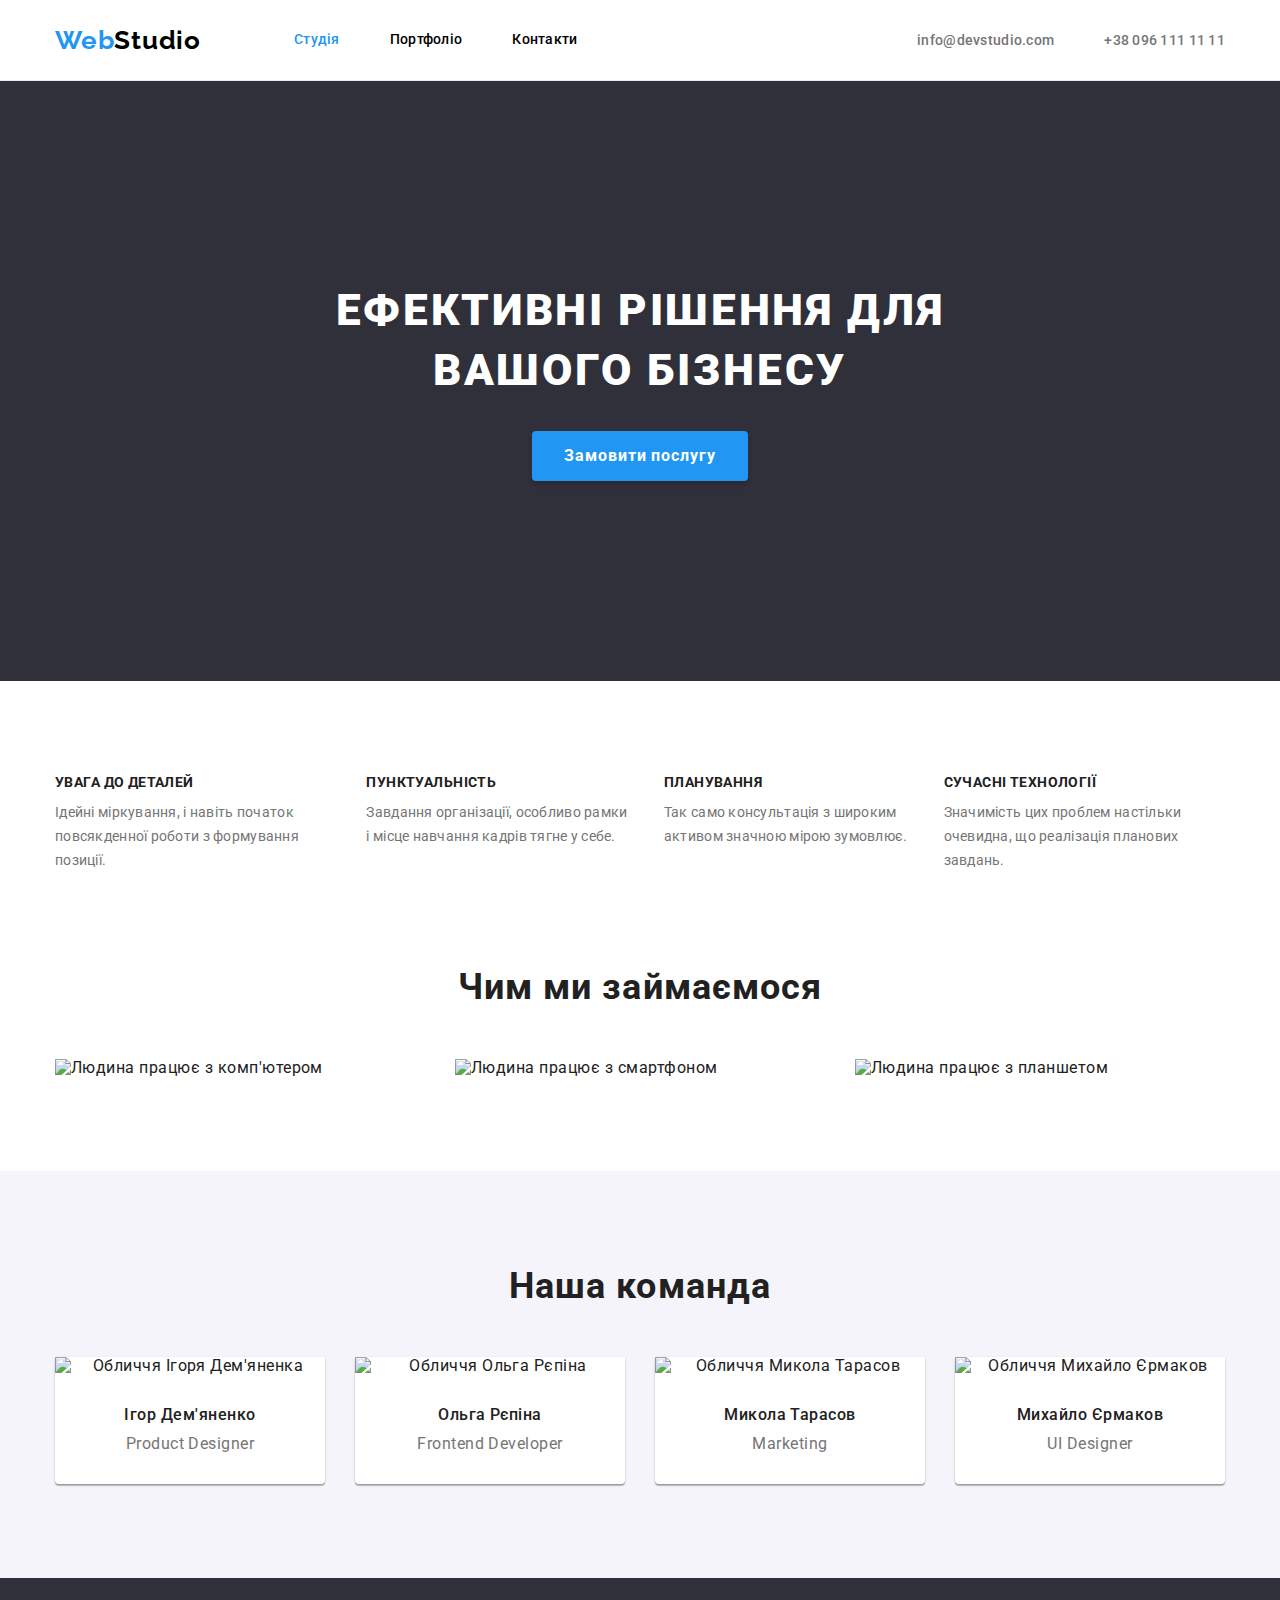
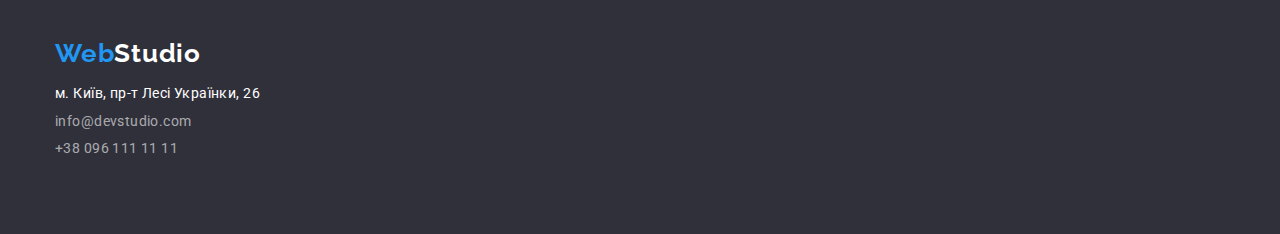
==== index.html @ f09baed0 "add prettier" ====
<!DOCTYPE html>
<html lang="uk">
   <head>
   <meta charset="UTF-8">
   <meta http-equiv="X-UA-Compatible" content="IE=edge">
   <meta name="viewport" content="width=device-width, initial-scale=1.0">
   <title>WebStudio</title>
   <link rel="preconnect" href="https://fonts.googleapis.com" />
   <link rel="preconnect" href="https://fonts.gstatic.com" crossorigin />
   <link href="https://fonts.googleapis.com/css2?family=Raleway:wght@700&family=Roboto:wght@400;500;700;900&display=swap" rel="stylesheet"/>
   <link rel="stylesheet" 
   href="https://cdnjs.cloudflare.com/ajax/libs/modern-normalize/1.1.0/modern-normalize.min.css">
   <link rel="stylesheet" 
   href="./css/styles.css">
</head>
<body>
   <!-- Шапка-->
   <header class="header">
      <div class="container site-header">
         <nav class="nav">
            <a href="./index.html" class="logo-head"><span class="logo-title">Web</span>Studio</a>
            <ul class="nav-list list"> 
               <li class="item">
                  <a class="link current" href="./index.html">Студія</a></li>
               <li class="item">
                  <a class="link" href="./portfolio.html">Портфоліо</a></li>
               <li class="item">
                  <a class="link" href="">Контакти</a></li>
            </ul>
         </nav>
         <ul class="contact-list list">
            <li class="item">
               <a class="contact-link" href="mailto:info@devstudio.com">info@devstudio.com</a></li>
            <li class="item">
               <a class="contact-link" href="tel:+380961111111">+38 096 111 11 11</a></li>
         </ul>
      </div>
   </header>
   <main>
      <!--Герой-->
         <section class="hero section">
            <div class="container">
               <h1 class="hero-title">Ефективні рішення для вашого бізнесу</h1>
               <button class="hero-button" type="button">Замовити послугу</button>
            </div>
         </section>
      <!--Переваги-->
      <section class="advantages section">
         <div class="container">
            <h2 class="visually-hidden">Наші переваги</h2>
            <ul class="advantages-list list">
               <li class="item">
                  <h3 class="title">УВАГА ДО ДЕТАЛЕЙ</h3>
                  <p class="text">Ідейні міркування, і навіть початок повсякденної роботи з формування позиції.</p>
               </li>
               <li class="item">
                  <h3 class="title">ПУНКТУАЛЬНІСТЬ</h3>
                  <p class="text">Завдання організації, особливо рамки і місце навчання кадрів тягне у себе.</p>
               </li>
               <li class="item">
                  <h3 class="title">ПЛАНУВАННЯ</h3>
                  <p class="text">Так само консультація з широким активом значною мірою зумовлює.</p>
               </li>
               <li class="item">
                  <h3 class="title">СУЧАСНІ ТЕХНОЛОГІЇ</h3>
                  <p class="text">Значимість цих проблем настільки очевидна, що реалізація планових завдань.</p>
               </li>
            </ul>
         </div>
      </section>
      <!--Чим ми займаємося-->
      <section class="services section">
         <div class="container">
            <h2 class="services-title">Чим ми займаємося</h2>
            <ul class="services-list list">
               <li class="item">
                  <img class="img" 
                  src="./images/img3.jpg" 
                  alt="Людина працює з комп'ютером"
                  width="370">
               </li>
               <li class="item">
                  <img class="img" 
                  src="./images/box2.jpg" 
                  alt="Людина працює з смартфоном"
                  width="370">
               </li>
               <li class="item">
                  <img class="img" 
                  src="./images/img1.jpg" 
                  alt="Людина працює з планшетом"
                  width="370">
               </li>
            </ul>
         </div>
      </section>
      <!--Наша команда-->
         <section class="team section">
            <div class="container">
               <h2 class="team-title">Наша команда</h2>
               <ul class="team-list list">
                  <li class="item">
                     <img class="img" 
                     src="./images/img5.jpg" 
                     alt="Обличчя Ігоря Дем'яненка"
                     width="270">
                     <div class="text">
                        <h3 class="name">Ігор Дем'яненко</h3>
                        <p lang="en" class="proffesion">Product Designer</p>
                     </div>
                  </li>
                  <li class="item">
                     <img class="img" 
                     src="./images/img6.jpg" 
                     alt="Обличчя Ольга Рєпіна"
                     width="270">
                     <div class="text">
                        <h3 class="name">Ольга Рєпіна</h3>
                        <p lang="en" class="proffesion">Frontend Developer</p>
                     </div>
                  </li>
                  <li class="item">
                     <img class="img" 
                     src="./images/img7.jpg" 
                     alt="Обличчя Микола Тарасов"
                     width="270">
                     <div class="text">
                        <h3 class="name">Микола Тарасов</h3>
                        <p lang="en" class="proffesion">Marketing</p>
                     </div>
                  </li>
                  <li class="item">
                     <img class="img" 
                     src="./images/img8.jpg" 
                     alt="Обличчя Михайло Єрмаков"
                     width="270">
                     <div class="text">
                        <h3 class="name">Михайло Єрмаков</h3>
                        <p lang="en" class="proffesion">UI Designer</p>
                     </div>
                  </li>
               </ul>
            </div>
         </section>
   </main>
   <footer class="footer">
      <div class="container">
         <a href="./index.html" class="logo-foot"><span class="logo-title">Web</span>Studio</a>
         <address class="address">
            <ul class="address-list list">
               <li class="item">
                  <a href="https://goo.gl/maps/CPtrU1FHBa2aNyZL9" class="link-map" target="_blank" rel="noopener noreferrer nofollow">м. Київ, пр-т Лесі Українки, 26</a></li>
               <li class="item">
                  <a class="link-footer" href="mailto:info@devstudio.com">info@devstudio.com</a></li>
               <li class="item">
                  <a class="link-footer" href="tel:+380961111111">+38 096 111 11 11</a></li>
            </ul>
         </address>
      </div>
   </footer>
</body>
</html>
---- css/styles.css ----
:root {
   --primary-text-color: #212121;
   --secondary-text-color: #757575;
   --logo-text-color: #000000;

   --accent-color: #2196F3;

   --primary-backg-color: #ffffff;
   --secondary-backg-color: #F5F4FA;

   --hero-bg-color: #2f303a;
}

html {
   box-sizing: border-box;
}

*,
*::before,
*::after {
   box-sizing: inherit;
}



body {
   background-color: var(--primary-backg-color);
   color: var(--primary-text-color);
   font-family: 'Roboto', sans-serif;
   letter-spacing: 0.03em;
}

.container {
   width: 1200px;
   padding-left: 15px;
   padding-right: 15px;
   margin: 0 auto;
}

.list {
   list-style: none;

}

h1,
h2,
h3,
h4,
h5,
h6,
p {
   margin: 0;
   padding: 0;
}

ul {
   padding: 0;
}

img {
   display: block;
}

.section {
   padding-top: 94px;
   padding-bottom: 94px;
}

.visually-hidden {
   position: absolute;
   white-space: nowrap;
   width: 1px;
   height: 1px;
   overflow: hidden;
   border: 0;
   padding: 0;
   clip: rect(0 0 0 0);
   clip-path: inset(50%);
   margin: -1px;
}

.title {
   font-style: normal;
   font-weight: 700;
   font-size: 14px;
   line-height: 16px;
   letter-spacing: 0.03em;
   color: var(--primary-text-color);
}

.services-title,
.team-title {
   font-weight: 700;
   font-size: 36px;
   line-height: 1.17;
   text-align: center;
   letter-spacing: 0.03em;

   margin-bottom: 50px;
   
   color: var(--primary-text-color);
}

.team.section {
   background: var(--secondary-backg-color)
}

/*-----------HEADER----------*/

.header {
   border-bottom: 1px solid #ececec;
}

.site-header {
   display: flex;
   align-items: center;
}

/*------------LOGO-----------*/

.logo-head {
   color: var(--logo-text-color);
   font-family: 'Raleway';
   font-weight: 700;
   font-size: 26px;
   line-height: 1.19;
   letter-spacing: 0.03em;
   text-decoration: none;
}

.link {
   color: var(--accent-color)
}

.link.current {
   color: var(--accent-color);
}

.logo-title {
   color: var(--accent-color);
}

/*------------NAVIGATION-----------*/

.nav {
   display: flex;
   align-items: center;
}

.nav-list {
   display: flex;
   align-items: center;
   margin: 0;
   margin-left: 93px;
}

.nav-list .item + .item {
   margin-left: 50px;
}

.link {
   display: block;
   padding: 32px 0;
   color: var(--logo-text-color);
   font-weight: 500;
   font-size: 14px;
   line-height: 1.14;
   letter-spacing: 0.02em;
   text-decoration: none;
}

.nav-list .link:hover,
.nav-list .link:focus {
   color: var(--accent-color);
}

/*-------------CONTACTS-----------*/

.contact-list {
   display: flex;
   margin: 0;
   margin-left: auto;
}

.contact-list .item + .item {
   margin-left: 50px;
}

.contacts-list .link {
   display: block;
   padding-top: 32px;
   padding-bottom: 32px;
   color: var(--secondary-text-color);
   font-weight: 500;
   font-size: 14px;
   line-height: 1.14;
   letter-spacing: 0.02em;
   text-decoration: none;
}

.contact-link {
   color: var(--secondary-text-color);
   font-weight: 500;
   font-size: 14px;
   line-height: 1.14;
   letter-spacing: 0.02em;
   text-decoration: none;
}

.contact-list .contact-link:hover,
.contact-list .contact-link:focus {
   color: var(--accent-color);
}

/*--------------MAIN------------*/

/*--------------HERO------------*/

.hero {
   padding-top: 200px;
   padding-bottom: 200px;
   text-align: center;
   background: var(--hero-bg-color);
}



.hero-title {
   font-weight: 900;
   font-size: 44px;
   line-height: 1.36;
   text-align: center;
   letter-spacing: 0.06em;
   text-transform: uppercase;
   color: var(--primary-backg-color);
   margin-bottom: 30px;

   width: 696px;
   margin-left: auto;
   margin-right: auto;
}

/*--------------HERO BUTTON------------*/

.hero-button {
   font-weight: 700;
   font-size: 16px;
   line-height: 1.88;
   align-items: center;
   text-align: center;
   letter-spacing: 0.06em;
   color: var(--primary-backg-color);
   background: #2196F3;
   text-decoration: none;
   cursor: pointer;
   box-shadow: 0px 4px 4px rgb(0 0 0 / 15%);
   border-radius: 4px;
   border: transparent;

   padding: 10px 32px;
   display: inline-block;
   min-width: 216px;
}

.button {
   color: var(--primary-text-color);
   background-color: var(--secondary-backg-color);
   border-radius: 4px;
   cursor: pointer;
   border: transparent;
}

.button:hover,
.button:focus {
   color: #FFFFFF;
   background: var(--accent-color);
}

.hero-button:hover,
.hero-button:focus {
   background: #188CE8;
}


/*-------------ADVANTAGES-----------*/

.advantages .title {
   font-weight: 700;
   font-size: 14px;
   line-height: 1.14;
   letter-spacing: 0.03em;
   text-transform: uppercase;
   color: var(--primary-text-color);

   margin-bottom: 10px;
}

.advantages-list .text {
   font-size: 14px;
   line-height: 1.71;
   letter-spacing: 0.02em;
   color: var(--secondary-text-color);
}

.advantages-list {
   display: flex;
   margin: 0;
}

.advantages-list .item + .item {
   margin-left: 30px;
}

.services {
   padding-top: 0;
}

.services-list {
   display: flex;
   margin: 0;
}

.services-list .item + .item {
   margin-left: 30px;
}

/*-------------TEAM-----------*/

.team {
   background-color: var(--primary-backg-color)
}

.team-list {
   display: flex;
   margin: 0;
}

.team-list .item {
   text-align: center;
   background-color: var(--primary-backg-color);
   box-shadow: 0px 1px 3px rgba(0, 0, 0, 0.12), 0px 1px 1px rgba(0, 0, 0, 0.14),
   0px 2px 1px rgba(0, 0, 0, 0.2);
   border-radius: 0px 0px 4px 4px;
}

.team-list .item + .item {
   margin-left: 30px;
}

.team-list .text {
   padding-top: 30px;
   padding-bottom: 30px;
}

.name {
   font-weight: 500;
   font-size: 16px;
   line-height: 1.19;
   letter-spacing: 0.03em;
   margin-bottom: 10px;
}

.proffesion {
   font-size: 16px;
   line-height: 1.19;
   letter-spacing: 0.03em;
   color: var(--secondary-text-color);
}

/*--------------FOOTER------------*/

.footer {
   background: var(--hero-bg-color);
   padding-top: 60px;
   padding-bottom: 60px;
}


/*--------------LOGO------------*/

.logo-foot {
   display: inline-block;
   font-family: 'Raleway';
   font-weight: 700;
   font-size: 26px;
   line-height: 1.19;
   letter-spacing: 0.03em;
   text-decoration: none;
   margin-bottom: 20px;
   margin: 0;
   color: var(--primary-backg-color)
}

/*--------------ADDRESS------------*/

.link-footer {
   font-style: normal;
   font-size: 14px;
   line-height: 1.71x;
   letter-spacing: 0.03em;
   color: rgba(255, 255, 255, 0.6);
   text-decoration: none;
}

.link-footer:hover,
.link-footer:focus {
color: var(--accent-color);
}

.link-map {
   font-family: 'Roboto', sans-serif;
   font-style: normal;
   font-weight: 400;
   font-size: 14px;
   line-height: 1.71px;
   letter-spacing: 0.03em;
   text-decoration: none;
   color: var(--primary-backg-color);
}

.address-list .link {
   display: inline-block;
   margin: 0;
   font-style: normal;
   font-size: 14px;
   line-height: 1.71x;
   letter-spacing: 0.03em;
   color: rgba(255, 255, 255, 0.6);
   text-decoration: none;
}

.address-list .list {
   margin: 0;
}

.address-list .item + .item {
   margin-top: 9px;
}

.address-list .link-map {
   color: var(--primary-backg-color);
}

.address-list .link:hover,
.address-list .link:focus {
   color: var(--accent-color);
}

/*--------------PORTFOLIO------------*/



/*--------------FILTR------------*/

.filter {
   display: flex;
   justify-content: center;
   margin: 0;
}

.filter .item + .item {
   margin-left: 8px;
}

.button {
   padding-top: 6px;
   padding-bottom: 6px;
   padding-left: 22px;
   padding-right: 22px;

   font-weight: 500;
   font-size: 16px;
   line-height: 1.62;
   letter-spacing: 0.03em;

   display: inline-block;

   color: var(--primary-text-color);
   background: var(--secondary-backg-color);
   border-radius: 4px;
   cursor: pointer;
   border: transparent;
}


.button {
   font-family: inherit;
   font-weight: 500;
   font-size: 16px;
   line-height: 1.62;
   letter-spacing: 0.03em;
   color: #212121;
   background-color: #F5F4FA;
   cursor: pointer;
   padding: 6px 2;
}

.button:hover,
.button:focus {
   color: var(--primary-backg-color);
   background-color: var(--accent-color);
}

/*--------------GALLERY------------*/

.portfolio-list {
   display: flex;
   flex-wrap: wrap;
   margin-top: 50px;
}

.portfolio-list .item:not(:nth-child(3n + 3)) {
   margin-right: 30px;
}

.portfolio-list .item:not(:nth-last-child(-n + 3)) {
   margin-bottom: 30px;
}

.portfolio-list .title {
   font-weight: 700;
   font-size: 18px;
   line-height: 2;
   letter-spacing: 0.06em;
}

.portfolio-list .text {
   margin-top: 4px;
   font-weight: 400;
   font-size: 16px;
   line-height: 1.88;
   letter-spacing: 0.03em;
   color: var(--secondary-text-color);
}

.portfolio-list .description {
   padding: 20px 24px;
   justify-content: center;
   border-bottom: 1px solid #eeeeee;
   border-left: 1px solid #eeeeee;
   border-right: 1px solid #eeeeee;
}
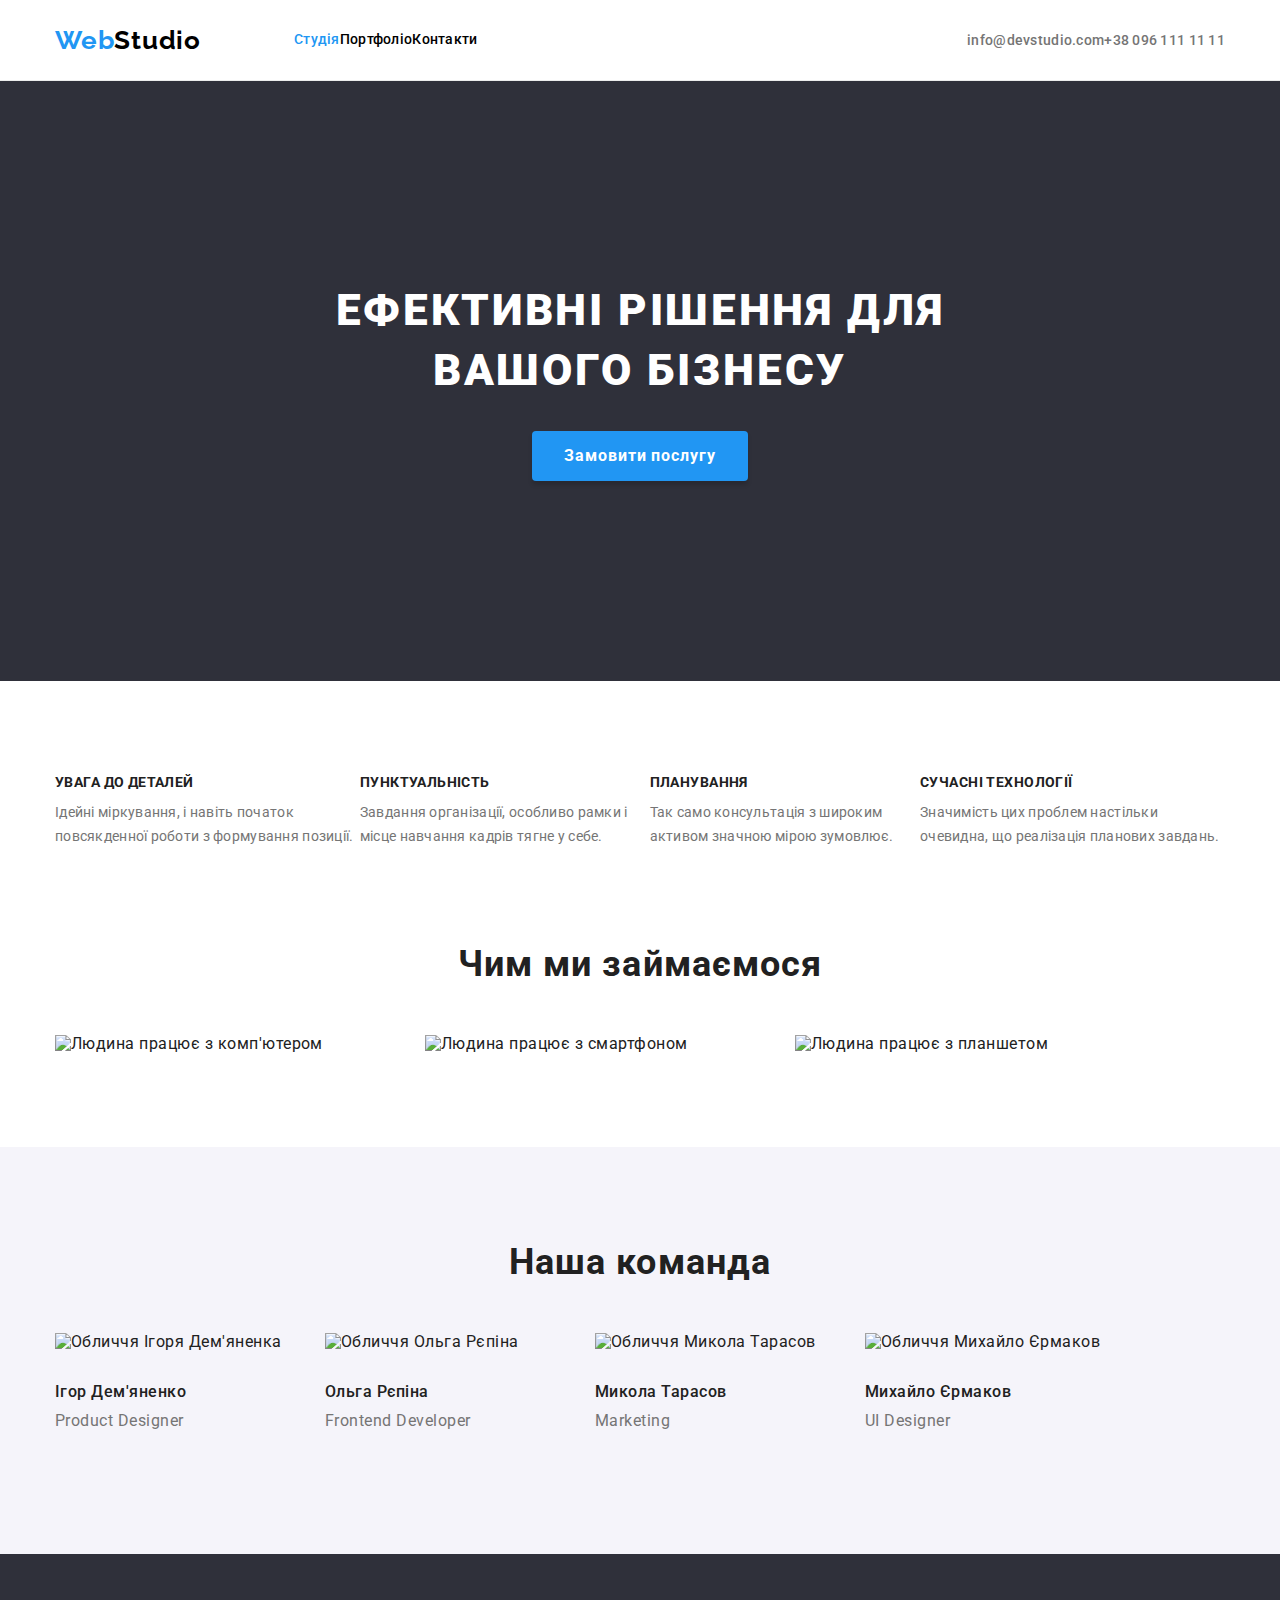
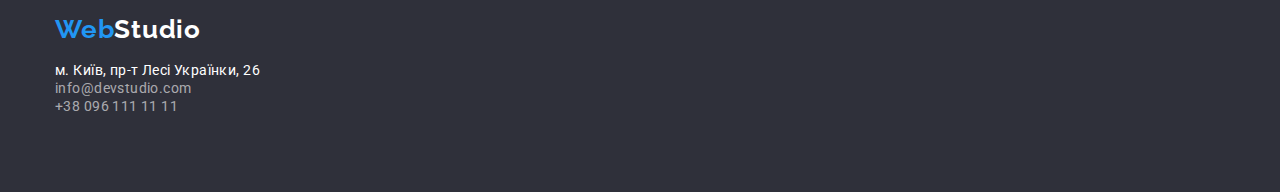
==== commit 10d3b6b4: "complete hw-03" ====
--- a/index.html
+++ b/index.html
@@ -5,13 +5,11 @@
    <meta http-equiv="X-UA-Compatible" content="IE=edge">
    <meta name="viewport" content="width=device-width, initial-scale=1.0">
    <title>WebStudio</title>
-   <link rel="preconnect" href="https://fonts.googleapis.com" />
+   <link rel="preconnect" href="https://fonts.googleapis.com"/>
    <link rel="preconnect" href="https://fonts.gstatic.com" crossorigin />
-   <link href="https://fonts.googleapis.com/css2?family=Raleway:wght@700&family=Roboto:wght@400;500;700;900&display=swap" rel="stylesheet"/>
-   <link rel="stylesheet" 
-   href="https://cdnjs.cloudflare.com/ajax/libs/modern-normalize/1.1.0/modern-normalize.min.css">
-   <link rel="stylesheet" 
-   href="./css/styles.css">
+   <link rel="stylesheet" href="https://fonts.googleapis.com/css2?family=Raleway:wght@700&family=Roboto:wght@400;500;700;900&display=swap"/>
+   <link rel="stylesheet" href="https://cdnjs.cloudflare.com/ajax/libs/modern-normalize/1.1.0/modern-normalize.min.css"/>
+   <link rel="stylesheet" href="./css/styles.css"/>
 </head>
 <body>
    <!-- Шапка-->
@@ -20,18 +18,18 @@
          <nav class="nav">
             <a href="./index.html" class="logo-head"><span class="logo-title">Web</span>Studio</a>
             <ul class="nav-list list"> 
-               <li class="item">
-                  <a class="link current" href="./index.html">Студія</a></li>
-               <li class="item">
-                  <a class="link" href="./portfolio.html">Портфоліо</a></li>
-               <li class="item">
-                  <a class="link" href="">Контакти</a></li>
+               <li class="nav-items">
+                  <a class="nav-link current" href="./index.html">Студія</a></li>
+               <li class="nav-items">
+                  <a class="nav-link" href="./portfolio.html">Портфоліо</a></li>
+               <li class="nav-items">
+                  <a class="nav-link" href="">Контакти</a></li>
             </ul>
          </nav>
          <ul class="contact-list list">
-            <li class="item">
+            <li class="contact-item">
                <a class="contact-link" href="mailto:info@devstudio.com">info@devstudio.com</a></li>
-            <li class="item">
+            <li class="contact-item">
                <a class="contact-link" href="tel:+380961111111">+38 096 111 11 11</a></li>
          </ul>
       </div>
@@ -49,19 +47,19 @@
          <div class="container">
             <h2 class="visually-hidden">Наші переваги</h2>
             <ul class="advantages-list list">
-               <li class="item">
+               <li class="advantages-item">
                   <h3 class="title">УВАГА ДО ДЕТАЛЕЙ</h3>
                   <p class="text">Ідейні міркування, і навіть початок повсякденної роботи з формування позиції.</p>
                </li>
-               <li class="item">
+               <li class="advantages-item">
                   <h3 class="title">ПУНКТУАЛЬНІСТЬ</h3>
                   <p class="text">Завдання організації, особливо рамки і місце навчання кадрів тягне у себе.</p>
                </li>
-               <li class="item">
+               <li class="advantages-item">
                   <h3 class="title">ПЛАНУВАННЯ</h3>
                   <p class="text">Так само консультація з широким активом значною мірою зумовлює.</p>
                </li>
-               <li class="item">
+               <li class="advantages-item">
                   <h3 class="title">СУЧАСНІ ТЕХНОЛОГІЇ</h3>
                   <p class="text">Значимість цих проблем настільки очевидна, що реалізація планових завдань.</p>
                </li>
@@ -73,19 +71,19 @@
          <div class="container">
             <h2 class="services-title">Чим ми займаємося</h2>
             <ul class="services-list list">
-               <li class="item">
+               <li class="services-item">
                   <img class="img" 
                   src="./images/img3.jpg" 
                   alt="Людина працює з комп'ютером"
                   width="370">
                </li>
-               <li class="item">
+               <li class="services-item">
                   <img class="img" 
                   src="./images/box2.jpg" 
                   alt="Людина працює з смартфоном"
                   width="370">
                </li>
-               <li class="item">
+               <li class="services-item">
                   <img class="img" 
                   src="./images/img1.jpg" 
                   alt="Людина працює з планшетом"
@@ -99,17 +97,17 @@
             <div class="container">
                <h2 class="team-title">Наша команда</h2>
                <ul class="team-list list">
-                  <li class="item">
-                     <img class="img" 
-                     src="./images/img5.jpg" 
-                     alt="Обличчя Ігоря Дем'яненка"
-                     width="270">
-                     <div class="text">
-                        <h3 class="name">Ігор Дем'яненко</h3>
-                        <p lang="en" class="proffesion">Product Designer</p>
-                     </div>
+                  <li class="team-item">
+                        <img class="img" 
+                        src="./images/img5.jpg" 
+                        alt="Обличчя Ігоря Дем'яненка"
+                        width="270">
+                        <div class="text">
+                           <h3 class="name">Ігор Дем'яненко</h3>
+                           <p lang="en" class="proffesion">Product Designer</p>
+                        </div>
                   </li>
-                  <li class="item">
+                  <li class="team-item">
                      <img class="img" 
                      src="./images/img6.jpg" 
                      alt="Обличчя Ольга Рєпіна"
@@ -119,7 +117,7 @@
                         <p lang="en" class="proffesion">Frontend Developer</p>
                      </div>
                   </li>
-                  <li class="item">
+                  <li class="team-item">
                      <img class="img" 
                      src="./images/img7.jpg" 
                      alt="Обличчя Микола Тарасов"
@@ -129,7 +127,7 @@
                         <p lang="en" class="proffesion">Marketing</p>
                      </div>
                   </li>
-                  <li class="item">
+                  <li class="team-item">
                      <img class="img" 
                      src="./images/img8.jpg" 
                      alt="Обличчя Михайло Єрмаков"
@@ -148,11 +146,11 @@
          <a href="./index.html" class="logo-foot"><span class="logo-title">Web</span>Studio</a>
          <address class="address">
             <ul class="address-list list">
-               <li class="item">
+               <li class="address-item">
                   <a href="https://goo.gl/maps/CPtrU1FHBa2aNyZL9" class="link-map" target="_blank" rel="noopener noreferrer nofollow">м. Київ, пр-т Лесі Українки, 26</a></li>
-               <li class="item">
+               <li class="address-item">
                   <a class="link-footer" href="mailto:info@devstudio.com">info@devstudio.com</a></li>
-               <li class="item">
+               <li class="address-item">
                   <a class="link-footer" href="tel:+380961111111">+38 096 111 11 11</a></li>
             </ul>
          </address>
--- a/css/styles.css
+++ b/css/styles.css
@@ -39,7 +39,6 @@
 
 .list {
    list-style: none;
-
 }
 
 h1,
@@ -128,11 +127,11 @@
    text-decoration: none;
 }
 
-.link {
+.nav-link {
    color: var(--accent-color)
 }
 
-.link.current {
+.nav-link.current {
    color: var(--accent-color);
 }
 
@@ -158,7 +157,7 @@
    margin-left: 50px;
 }
 
-.link {
+.nav-link {
    display: block;
    padding: 32px 0;
    color: var(--logo-text-color);
@@ -169,8 +168,8 @@
    text-decoration: none;
 }
 
-.nav-list .link:hover,
-.nav-list .link:focus {
+.nav-list .nav-link:hover,
+.nav-list .nav-link:focus {
    color: var(--accent-color);
 }
 
@@ -186,7 +185,7 @@
    margin-left: 50px;
 }
 
-.contacts-list .link {
+.contacts-list .nav-link {
    display: block;
    padding-top: 32px;
    padding-bottom: 32px;
@@ -200,6 +199,7 @@
 
 .contact-link {
    color: var(--secondary-text-color);
+   padding: 32px 0;
    font-weight: 500;
    font-size: 14px;
    line-height: 1.14;
@@ -418,7 +418,7 @@
    color: var(--primary-backg-color);
 }
 
-.address-list .link {
+.address-list .nav-link {
    display: inline-block;
    margin: 0;
    font-style: normal;
@@ -441,8 +441,8 @@
    color: var(--primary-backg-color);
 }
 
-.address-list .link:hover,
-.address-list .link:focus {
+.address-list .nav-link:hover,
+.address-list .nav-link:focus {
    color: var(--accent-color);
 }
 
